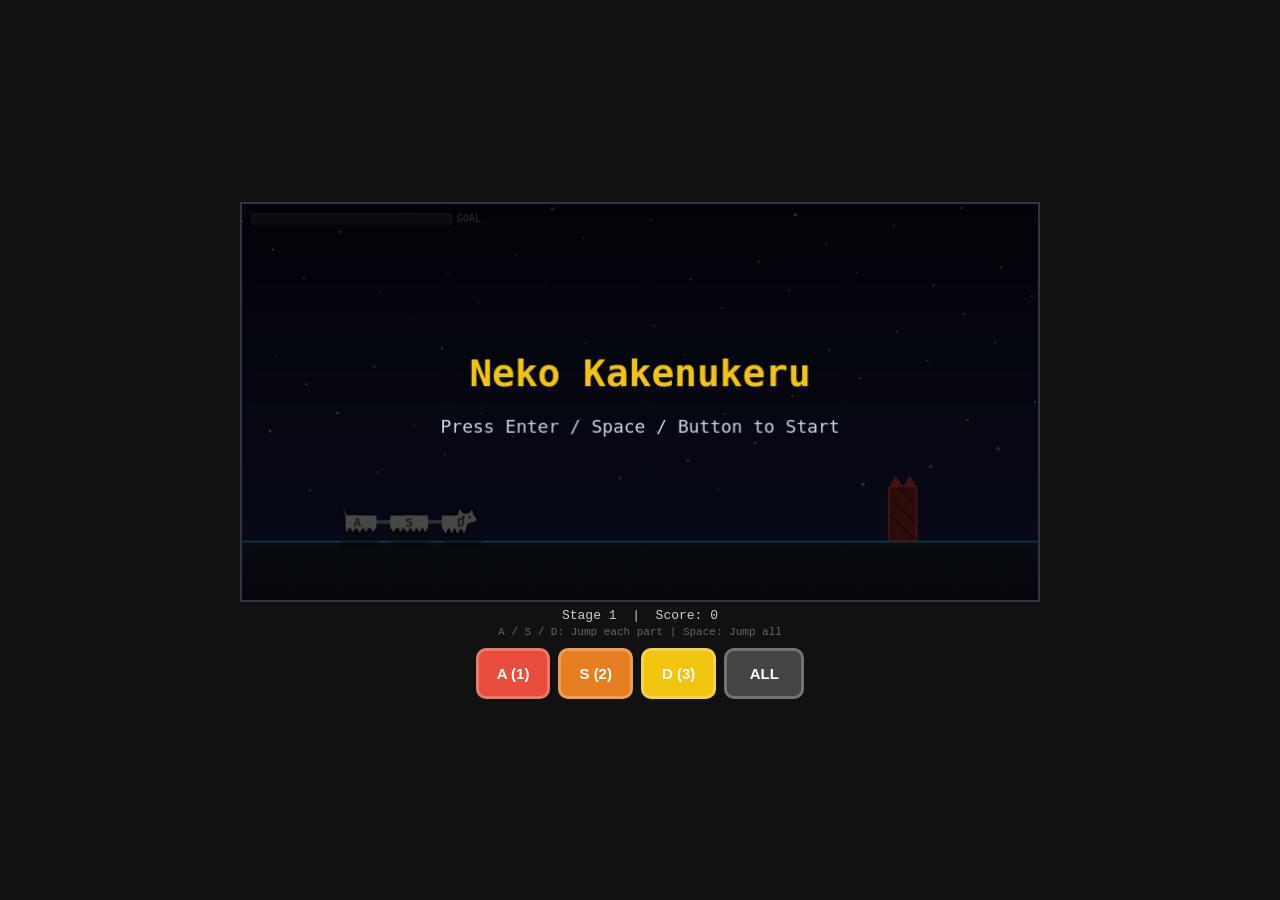
==== index.html @ ef6af5de "initial Commit" ====
<!DOCTYPE html>
<html>
<head>
  <meta charset="UTF-8">
  <meta name="viewport" content="width=device-width, initial-scale=1.0, user-scalable=no">
  <title>猫かけぬける</title>
  <link rel="stylesheet" href="style.css">
</head>
<body>
  <canvas id="gameCanvas"></canvas>
  <div id="hud">
    <span id="stageLbl">Stage 1</span>
    &nbsp;|&nbsp;
    <span id="scoreLbl">Score: 0</span>
  </div>
  <div id="keyHints">A / S / D ... 各部位ジャンプ &nbsp;|&nbsp; Space: 全部位ジャンプ</div>
  <div id="mobileButtons"></div>
  <script src="game.js"></script>
</body>
</html>
---- style.css ----
* { margin: 0; padding: 0; box-sizing: border-box; touch-action: none; }

body {
  background: #111;
  display: flex;
  flex-direction: column;
  align-items: center;
  justify-content: center;
  min-height: 100vh;
  font-family: 'Courier New', monospace;
  overflow: hidden;
}

#gameCanvas {
  border: 2px solid #334;
  display: block;
  max-width: 100vw;
}

#hud {
  color: #ccc;
  font-size: 13px;
  margin-top: 6px;
  text-align: center;
}

#keyHints {
  color: #666;
  font-size: 11px;
  margin-top: 3px;
}

#mobileButtons {
  display: flex;
  flex-wrap: wrap;
  justify-content: center;
  gap: 8px;
  margin-top: 10px;
  padding: 0 10px;
}

.jumpBtn {
  padding: 14px 18px;
  font-size: 15px;
  font-weight: bold;
  border: 3px solid rgba(255,255,255,0.25);
  border-radius: 10px;
  cursor: pointer;
  color: #fff;
  min-width: 65px;
  user-select: none;
  -webkit-user-select: none;
  transition: transform 0.06s, opacity 0.06s;
}

.jumpBtn:active { transform: scale(0.91); opacity: 0.75; }
.jumpBtn.all-btn { background: #444 !important; min-width: 80px; }
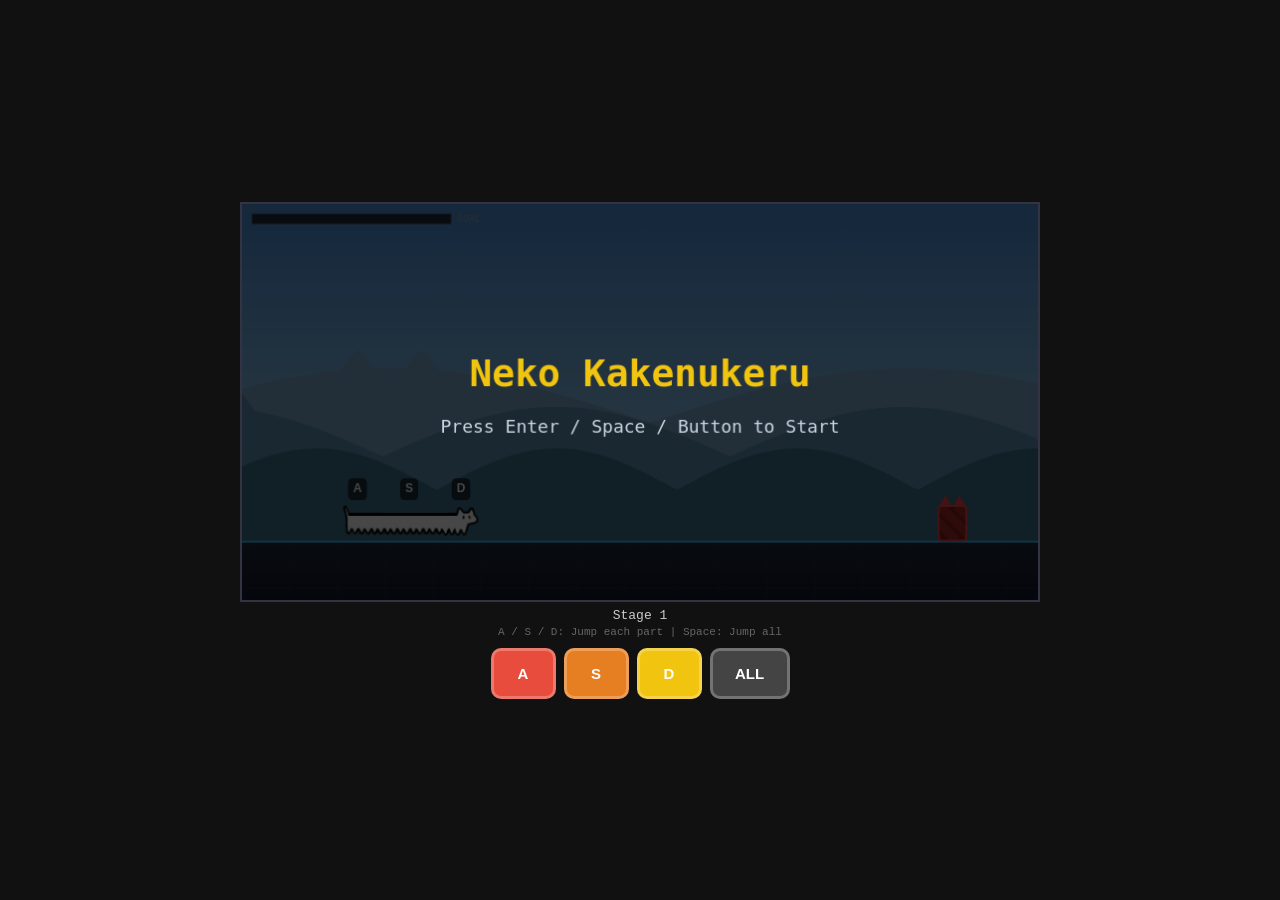
==== commit 899836f8: "スコア削除・ねこ表記統一・UX改善 - スコア機能を全面削除（HUD・ゲームオーバー画面・ロケール） - 「猫」表記を「ねこ」に統一（タイトル・README・コメント） - パーツ数が多い場合にねこ全" ====
--- a/index.html
+++ b/index.html
@@ -3,15 +3,13 @@
 <head>
   <meta charset="UTF-8">
   <meta name="viewport" content="width=device-width, initial-scale=1.0, user-scalable=no">
-  <title>猫かけぬける</title>
+  <title>ねこかけぬける</title>
   <link rel="stylesheet" href="style.css">
 </head>
 <body>
   <canvas id="gameCanvas"></canvas>
   <div id="hud">
     <span id="stageLbl">Stage 1</span>
-    &nbsp;|&nbsp;
-    <span id="scoreLbl">Score: 0</span>
   </div>
   <div id="keyHints">A / S / D ... 各部位ジャンプ &nbsp;|&nbsp; Space: 全部位ジャンプ</div>
   <div id="mobileButtons"></div>
--- a/style.css
+++ b/style.css
@@ -55,3 +55,9 @@
 
 .jumpBtn:active { transform: scale(0.91); opacity: 0.75; }
 .jumpBtn.all-btn { background: #444 !important; min-width: 80px; }
+.jumpBtn.key-active {
+  transform: scale(0.91);
+  box-shadow: 0 0 12px 4px rgba(255,255,255,0.6), 0 0 4px 2px rgba(255,255,255,0.9);
+  border-color: rgba(255,255,255,0.9);
+  opacity: 0.85;
+}
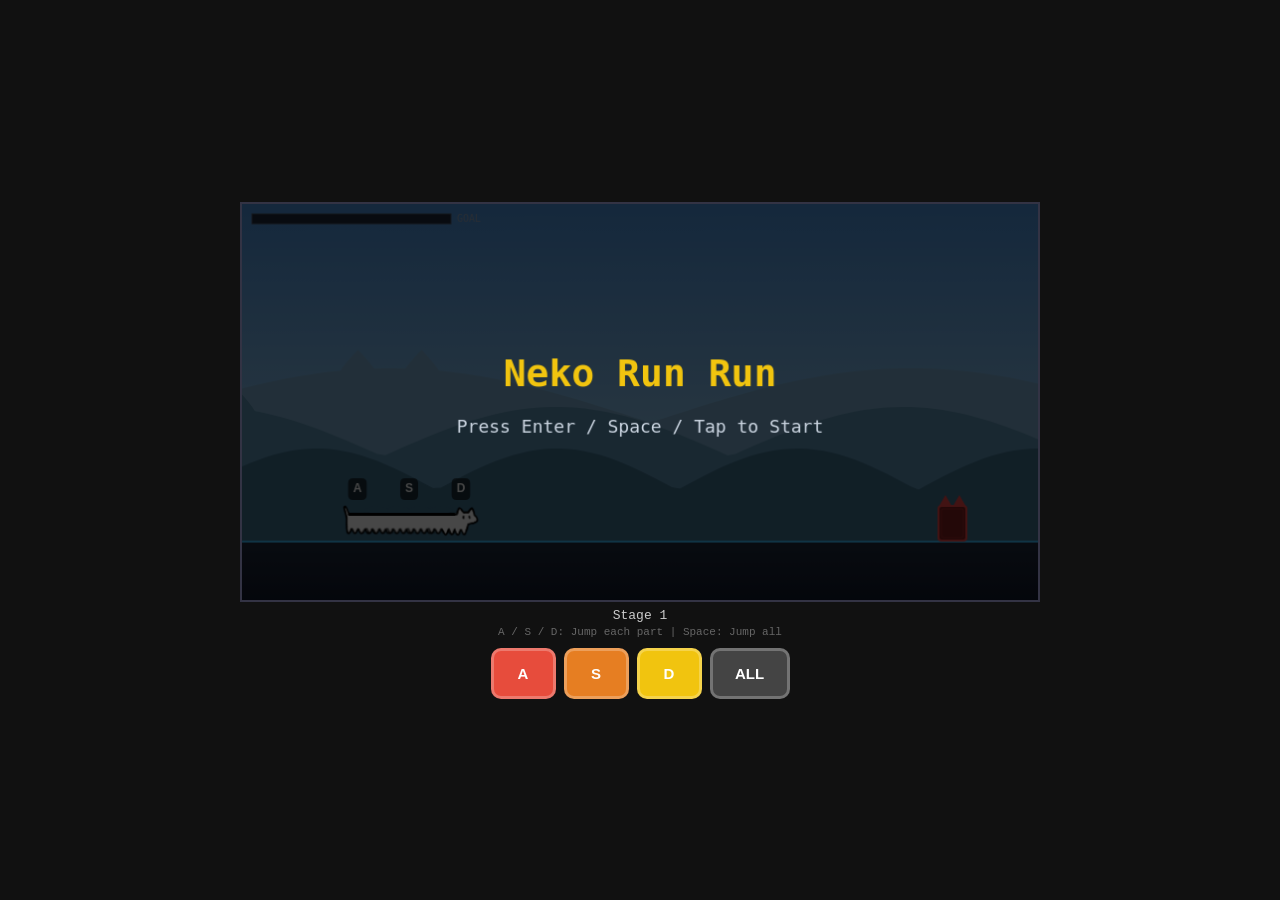
==== commit 7439a0da: "最終調整" ====
--- a/index.html
+++ b/index.html
@@ -5,6 +5,7 @@
   <meta name="viewport" content="width=device-width, initial-scale=1.0, user-scalable=no">
   <title>ねこかけぬける</title>
   <link rel="stylesheet" href="style.css">
+  <link rel="icon" href="img/0200_head.png" type="image/png">
 </head>
 <body>
   <canvas id="gameCanvas"></canvas>
